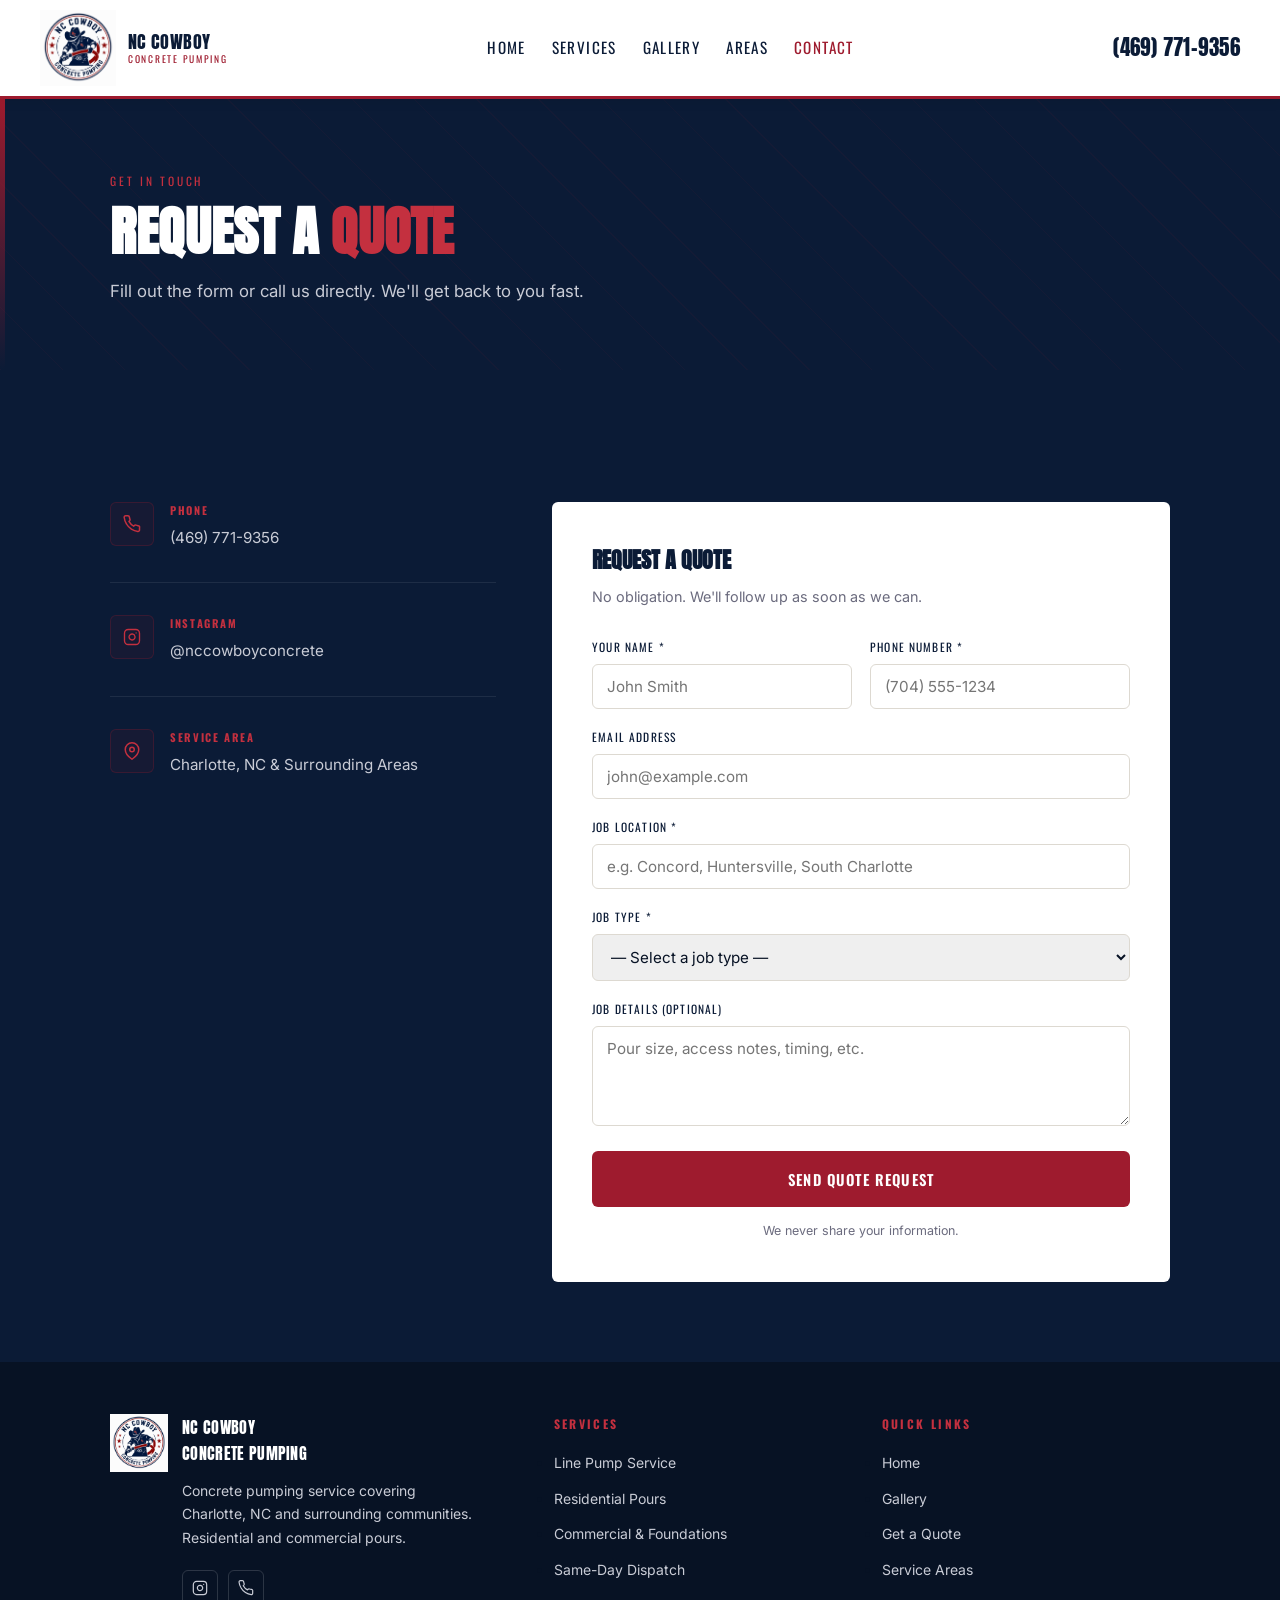
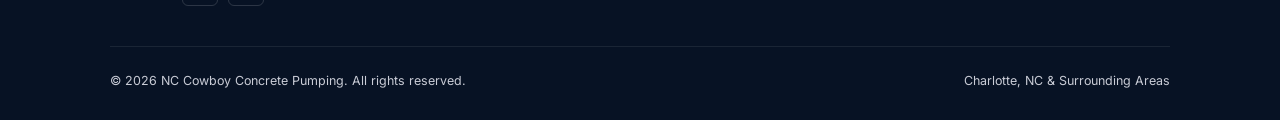
==== contact.html @ a2e32658 "Initial build: NC Cowboy Concrete Pumping site Homepage, services, gallery, contact, and thank-you p" ====
<!DOCTYPE html>
<html lang="en">
<head>
  <meta charset="UTF-8" />
  <meta name="viewport" content="width=device-width, initial-scale=1.0" />
  <title>Get a Quote | NC Cowboy Concrete Pumping</title>
  <meta name="description" content="Request a concrete pumping quote from NC Cowboy Concrete Pumping. Serving Charlotte, NC and surrounding areas. Call or fill out the form." />
  <link rel="preconnect" href="https://fonts.googleapis.com" />
  <link rel="preconnect" href="https://fonts.gstatic.com" crossorigin />
  <link href="https://fonts.googleapis.com/css2?family=Anton&family=Oswald:wght@500;600&family=Inter:wght@400;500;600&display=swap" rel="stylesheet" />
  <link rel="stylesheet" href="style.css" />
  <style>
    .contact-layout { display: grid; grid-template-columns: 1fr 1.6fr; gap: 56px; margin-top: 52px; align-items: start; }
    .contact-info { display: flex; flex-direction: column; gap: 28px; }
    .ci-row { display: flex; gap: 16px; align-items: flex-start; }
    .ci-icon {
      width: 44px; height: 44px;
      background: rgba(158,27,46,.08);
      border: 1px solid rgba(158,27,46,.25);
      border-radius: var(--radius);
      display: flex; align-items: center; justify-content: center;
      font-size: 1.1rem; flex-shrink: 0;
    }
    .ci-text strong { display: block; font-family: var(--f-label); font-size: .68rem; letter-spacing: .15em; text-transform: uppercase; color: var(--red-lt); margin-bottom: 4px; }
    .ci-text a, .ci-text span { font-size: .95rem; color: var(--gray-lt); }
    .ci-text a:hover { color: var(--red-lt); }
    .info-divider { border: none; border-top: 1px solid rgba(255,255,255,.08); margin: 4px 0; }

    .form-box { background: var(--white); border-radius: var(--radius); padding: 40px; }
    .form-box h2 { font-family: var(--f-head); font-size: 1.4rem; text-transform: uppercase; color: var(--navy); margin-bottom: 6px; }
    .form-sub { font-size: .9rem; color: var(--gray); margin-bottom: 28px; }
    .f-row { display: grid; grid-template-columns: 1fr 1fr; gap: 18px; }
    .f-group { margin-bottom: 18px; }
    .f-group label { display: block; font-family: var(--f-label); font-size: .72rem; letter-spacing: .1em; text-transform: uppercase; color: var(--navy); margin-bottom: 8px; }
    .f-group input, .f-group select, .f-group textarea {
      width: 100%; padding: 12px 14px; border: 1px solid #ddd9d1; border-radius: var(--radius);
      font-family: var(--f-sans); font-size: .95rem; color: var(--navy-dk); transition: var(--ease);
    }
    .f-group input:focus, .f-group select:focus, .f-group textarea:focus { outline: none; border-color: var(--red); }
    .f-group textarea { resize: vertical; min-height: 100px; }

    @media (max-width: 860px) { .contact-layout { grid-template-columns: 1fr; } .f-row { grid-template-columns: 1fr; } }
  </style>
</head>
<body>

<header class="site-header">
  <div class="header-inner">
    <a href="index.html" class="brand">
      <img src="logo.png" alt="NC Cowboy Concrete Pumping" class="brand-logo" />
      <span class="brand-text">NC Cowboy<span>Concrete Pumping</span></span>
    </a>
    <nav class="header-nav">
      <a href="index.html">Home</a>
      <a href="services.html">Services</a>
      <a href="gallery.html">Gallery</a>
      <a href="index.html#areas">Areas</a>
      <a href="contact.html" class="active">Contact</a>
    </nav>
    <a href="tel:4697719356" class="header-phone">(469) 771-9356</a>
    <button class="nav-toggle" aria-label="Toggle menu" aria-expanded="false"><span></span><span></span><span></span></button>
  </div>
</header>


<section class="page-hero">
  <div class="page-hero-stripe"></div>
  <div class="wrap page-hero-content">
    <span class="eyebrow">Get in Touch</span>
    <h1>Request a <span class="red" style="color:var(--red-lt);">Quote</span></h1>
    <p>Fill out the form or call us directly. We'll get back to you fast.</p>
  </div>
</section>


<section class="sec sec--navy">
  <div class="wrap">
    <div class="contact-layout">

      <div class="contact-info">
        <div class="ci-row">
          <div class="ci-icon">
            <svg width="18" height="18" viewBox="0 0 24 24" fill="none" stroke="var(--red-lt)" stroke-width="2" stroke-linecap="round" stroke-linejoin="round"><path d="M22 16.92v3a2 2 0 0 1-2.18 2 19.79 19.79 0 0 1-8.63-3.07A19.5 19.5 0 0 1 4.69 12 19.79 19.79 0 0 1 1.6 3.37 2 2 0 0 1 3.55 1h3a2 2 0 0 1 2 1.72c.127.96.361 1.903.7 2.81a2 2 0 0 1-.45 2.11L7.91 8.54a16 16 0 0 0 6.29 6.29l.91-.9a2 2 0 0 1 2.11-.45c.907.339 1.85.573 2.81.7A2 2 0 0 1 22 16.92z"/></svg>
          </div>
          <div class="ci-text">
            <strong>Phone</strong>
            <a href="tel:4697719356">(469) 771-9356</a>
          </div>
        </div>
        <hr class="info-divider" />
        <div class="ci-row">
          <div class="ci-icon">
            <svg width="18" height="18" viewBox="0 0 24 24" fill="none" stroke="var(--red-lt)" stroke-width="1.8" stroke-linecap="round" stroke-linejoin="round"><rect x="2" y="2" width="20" height="20" rx="5" ry="5"/><path d="M16 11.37A4 4 0 1 1 12.63 8 4 4 0 0 1 16 11.37z"/><line x1="17.5" y1="6.5" x2="17.51" y2="6.5"/></svg>
          </div>
          <div class="ci-text">
            <strong>Instagram</strong>
            <a href="https://www.instagram.com/nccowboyconcrete/" target="_blank">@nccowboyconcrete</a>
          </div>
        </div>
        <hr class="info-divider" />
        <div class="ci-row">
          <div class="ci-icon">
            <svg width="18" height="18" viewBox="0 0 24 24" fill="none" stroke="var(--red-lt)" stroke-width="2" stroke-linecap="round" stroke-linejoin="round"><path d="M21 10c0 7-9 13-9 13s-9-6-9-13a9 9 0 0 1 18 0z"/><circle cx="12" cy="10" r="3"/></svg>
          </div>
          <div class="ci-text">
            <strong>Service Area</strong>
            <span>Charlotte, NC &amp; Surrounding Areas</span>
          </div>
        </div>
      </div>

      <div class="form-box">
        <h2>Request a Quote</h2>
        <p class="form-sub">No obligation. We'll follow up as soon as we can.</p>

        <form id="quote-form" action="YOUR_FORMSPREE_URL" method="POST">
          <input type="hidden" name="_subject" value="New Quote Request — NC Cowboy Concrete Pumping" />
          <input type="hidden" name="_next" value="thank-you.html" />
          <input type="text" name="_gotcha" style="display:none" />

          <div class="f-row">
            <div class="f-group">
              <label for="name">Your Name *</label>
              <input type="text" id="name" name="name" placeholder="John Smith" required />
            </div>
            <div class="f-group">
              <label for="phone">Phone Number *</label>
              <input type="tel" id="phone" name="phone" placeholder="(704) 555-1234" required />
            </div>
          </div>

          <div class="f-group">
            <label for="email">Email Address</label>
            <input type="email" id="email" name="email" placeholder="john@example.com" />
          </div>

          <div class="f-group">
            <label for="city">Job Location *</label>
            <input type="text" id="city" name="city" placeholder="e.g. Concord, Huntersville, South Charlotte" required />
          </div>

          <div class="f-group">
            <label for="service">Job Type *</label>
            <select id="service" name="service" required>
              <option value="">— Select a job type —</option>
              <option>Residential Pour</option>
              <option>Commercial Pour</option>
              <option>Foundation / Footings</option>
              <option>Same-Day / Urgent</option>
              <option>Not sure — need advice</option>
            </select>
          </div>

          <div class="f-group">
            <label for="message">Job Details (optional)</label>
            <textarea id="message" name="message" placeholder="Pour size, access notes, timing, etc."></textarea>
          </div>

          <button type="submit" class="btn btn-red" style="width:100%;justify-content:center;">Send Quote Request</button>
          <p style="font-size:.78rem;color:var(--gray);margin-top:14px;text-align:center;">We never share your information.</p>
        </form>
      </div>

    </div>
  </div>
</section>


<footer class="site-footer">
  <div class="wrap">
    <div class="footer-inner">
      <div class="footer-brand">
        <img src="logo.png" alt="NC Cowboy Concrete Pumping" />
        <div>
          <div class="footer-brand-text">NC Cowboy<br>Concrete Pumping</div>
          <p>Concrete pumping service covering Charlotte, NC and surrounding communities. Residential and commercial pours.</p>
          <div class="footer-social">
            <a href="https://www.instagram.com/nccowboyconcrete/" target="_blank" title="Instagram">
              <svg width="16" height="16" viewBox="0 0 24 24" fill="none" stroke="currentColor" stroke-width="1.8" stroke-linecap="round" stroke-linejoin="round"><rect x="2" y="2" width="20" height="20" rx="5" ry="5"/><path d="M16 11.37A4 4 0 1 1 12.63 8 4 4 0 0 1 16 11.37z"/><line x1="17.5" y1="6.5" x2="17.51" y2="6.5"/></svg>
            </a>
            <a href="tel:4697719356" title="Call Us">
              <svg width="16" height="16" viewBox="0 0 24 24" fill="none" stroke="currentColor" stroke-width="1.8" stroke-linecap="round" stroke-linejoin="round"><path d="M22 16.92v3a2 2 0 0 1-2.18 2 19.79 19.79 0 0 1-8.63-3.07A19.5 19.5 0 0 1 4.69 12 19.79 19.79 0 0 1 1.6 3.37 2 2 0 0 1 3.55 1h3a2 2 0 0 1 2 1.72c.127.96.361 1.903.7 2.81a2 2 0 0 1-.45 2.11L7.91 8.54a16 16 0 0 0 6.29 6.29l.91-.9a2 2 0 0 1 2.11-.45c.907.339 1.85.573 2.81.7A2 2 0 0 1 22 16.92z"/></svg>
            </a>
          </div>
        </div>
      </div>
      <div class="footer-col">
        <h4>Services</h4>
        <ul>
          <li><a href="services.html#line-pump">Line Pump Service</a></li>
          <li><a href="services.html#residential">Residential Pours</a></li>
          <li><a href="services.html#commercial">Commercial &amp; Foundations</a></li>
          <li><a href="services.html#dispatch">Same-Day Dispatch</a></li>
        </ul>
      </div>
      <div class="footer-col">
        <h4>Quick Links</h4>
        <ul>
          <li><a href="index.html">Home</a></li>
          <li><a href="gallery.html">Gallery</a></li>
          <li><a href="contact.html">Get a Quote</a></li>
          <li><a href="index.html#areas">Service Areas</a></li>
        </ul>
      </div>
    </div>
    <div class="footer-bottom">
      <span>&copy; 2026 NC Cowboy Concrete Pumping. All rights reserved.</span>
      <span>Charlotte, NC &amp; Surrounding Areas</span>
    </div>
  </div>
</footer>

<a href="tel:4697719356" class="btn btn-red float-call">Call for a Quote</a>

<script src="script.js"></script>
</body>
</html>
---- style.css ----
/* ── Tokens ── */
:root {
  --navy:    #0B1B36;
  --navy-dk: #071224;
  --navy-lt: #16294F;
  --red:     #9E1B2E;
  --red-lt:  #C4303F;
  --gray:    #6b6b7e;
  --gray-lt: #c9ccd6;
  --off:     #f6f5f2;
  --white:   #ffffff;
  --radius:  6px;
  --ease:    all .25s ease;

  --f-head:  'Anton', 'Oswald', 'Arial Narrow', sans-serif;
  --f-sans:  'Inter', system-ui, sans-serif;
  --f-label: 'Oswald', 'Arial Narrow', sans-serif;
}

/* ── Reset ── */
*, *::before, *::after { box-sizing: border-box; margin: 0; padding: 0; }
html { scroll-behavior: smooth; }
body { font-family: var(--f-sans); color: var(--navy-dk); background: var(--white); line-height: 1.65; overflow-x: hidden; }
img { max-width: 100%; display: block; }
a { color: inherit; text-decoration: none; }

/* ── Shared ── */
.wrap { max-width: 1100px; margin: 0 auto; padding: 0 20px; }
.sec  { padding: 80px 0; }
.sec--navy { background: var(--navy); color: var(--white); }
.sec--dark { background: var(--navy-dk); color: var(--white); }
.sec--off  { background: var(--off); }

.eyebrow {
  display: block;
  font-family: var(--f-label);
  font-size: .72rem;
  letter-spacing: .24em;
  text-transform: uppercase;
  color: var(--red-lt);
  margin-bottom: 12px;
}
.eyebrow--dark { color: var(--red); }

.sec-title {
  font-family: var(--f-head);
  font-size: clamp(2rem, 4.4vw, 3rem);
  line-height: 1.1;
  letter-spacing: .01em;
  text-transform: uppercase;
  margin-bottom: 16px;
}
.sec-sub {
  font-size: 1rem;
  color: var(--gray);
  max-width: 560px;
  line-height: 1.75;
}
.sec-sub--lt { color: var(--gray-lt); }

.rule {
  width: 50px; height: 4px;
  background: var(--red);
  margin-bottom: 28px;
}

.btn {
  display: inline-flex;
  align-items: center;
  gap: 8px;
  padding: 15px 30px;
  border-radius: var(--radius);
  font-family: var(--f-label);
  font-size: .92rem;
  letter-spacing: .08em;
  text-transform: uppercase;
  font-weight: 600;
  border: 2px solid transparent;
  cursor: pointer;
  transition: var(--ease);
}
.btn-red   { background: var(--red); color: var(--white); }
.btn-red:hover { background: var(--red-lt); transform: translateY(-1px); }
.btn-navy  { background: var(--navy); color: var(--white); }
.btn-navy:hover { background: var(--navy-dk); }
.btn-ghost { background: transparent; color: var(--white); border-color: rgba(255,255,255,.5); }
.btn-ghost:hover { background: var(--white); color: var(--navy); }
.btn-outline-navy { background: transparent; color: var(--navy); border: 2px solid rgba(11,27,54,.35); }
.btn-outline-navy:hover { background: var(--navy); color: var(--white); }
.red { color: var(--red); }

/* ── Header ── */
.site-header {
  position: sticky; top: 0; z-index: 900;
  background: var(--white);
  border-bottom: 3px solid var(--red);
  box-shadow: 0 2px 12px rgba(0,0,0,.08);
}
.header-inner {
  display: flex;
  align-items: center;
  justify-content: space-between;
  padding: 10px 40px;
  max-width: 1400px;
  margin: 0 auto;
  width: 100%;
  gap: 16px;
}
.brand { display: flex; align-items: center; }
.brand-logo { width: 76px; height: auto; display: block; }
.brand-text {
  font-family: var(--f-head);
  font-size: 1.15rem;
  letter-spacing: .02em;
  text-transform: uppercase;
  color: var(--navy);
  margin-left: 12px;
  line-height: 1.15;
}
.brand-text span { display: block; font-family: var(--f-label); font-size: .6rem; letter-spacing: .18em; color: var(--red); margin-top: 2px; }
.header-phone {
  font-family: var(--f-head);
  font-size: 1.3rem;
  color: var(--navy);
  letter-spacing: .02em;
  white-space: nowrap;
  transition: var(--ease);
}
.header-phone:hover { color: var(--red); }
.header-nav { display: flex; align-items: center; gap: 26px; }
.header-nav a {
  font-family: var(--f-label);
  font-size: .95rem;
  letter-spacing: .09em;
  text-transform: uppercase;
  color: var(--navy);
  transition: var(--ease);
}
.header-nav a:hover,
.header-nav a.active { color: var(--red); }

/* Mobile nav toggle */
.nav-toggle {
  display: none;
  flex-direction: column;
  justify-content: center;
  gap: 5px;
  width: 34px; height: 34px;
  background: none;
  border: none;
  cursor: pointer;
  padding: 0;
  flex-shrink: 0;
}
.nav-toggle span { display: block; width: 100%; height: 3px; background: var(--navy); transition: var(--ease); }
.site-header.nav-open .nav-toggle span:nth-child(1) { transform: translateY(8px) rotate(45deg); }
.site-header.nav-open .nav-toggle span:nth-child(2) { opacity: 0; }
.site-header.nav-open .nav-toggle span:nth-child(3) { transform: translateY(-8px) rotate(-45deg); }

@media (max-width: 900px) {
  .header-nav { display: none; }
  .nav-toggle { display: flex; }
  .header-nav {
    display: flex;
    flex-direction: column;
    align-items: stretch;
    gap: 0;
    position: absolute;
    top: 100%;
    left: 0;
    right: 0;
    background: var(--white);
    border-bottom: 3px solid var(--red);
    box-shadow: 0 8px 20px rgba(0,0,0,.12);
    max-height: 0;
    overflow: hidden;
    transition: max-height .3s ease;
  }
  .site-header.nav-open .header-nav { max-height: 400px; }
  .header-nav a { padding: 16px 24px; border-top: 1px solid rgba(0,0,0,.06); }
}

/* ── Page Hero (sub-pages) ── */
.page-hero {
  background: var(--navy);
  padding: 72px 0 64px;
  position: relative;
  overflow: hidden;
}
.page-hero::before {
  content: '';
  position: absolute; inset: 0;
  background: repeating-linear-gradient(45deg, rgba(158,27,46,.06) 0, rgba(158,27,46,.06) 1px, transparent 1px, transparent 44px);
}
.page-hero-stripe {
  position: absolute;
  top: 0; left: 0;
  width: 5px; height: 100%;
  background: linear-gradient(to bottom, var(--red), transparent);
}
.page-hero-content { position: relative; z-index: 1; }
.page-hero h1 {
  font-family: var(--f-head);
  font-size: clamp(2.1rem, 5vw, 3.4rem);
  text-transform: uppercase;
  color: var(--white);
  line-height: 1.08;
  margin-bottom: 16px;
}
.page-hero p {
  font-size: 1.05rem;
  color: var(--gray-lt);
  max-width: 520px;
  line-height: 1.75;
}

/* ── Footer ── */
.site-footer {
  background: var(--navy-dk);
  padding: 52px 0 28px;
}
.footer-inner {
  display: grid;
  grid-template-columns: 1.4fr 1fr 1fr;
  gap: 40px;
  padding-bottom: 40px;
  border-bottom: 1px solid rgba(255,255,255,.08);
}
.footer-brand { display: flex; gap: 14px; align-items: flex-start; }
.footer-brand img { width: 58px; height: auto; }
.footer-brand-text { font-family: var(--f-head); font-size: 1rem; letter-spacing: .02em; text-transform: uppercase; color: var(--white); }
.footer-brand p {
  font-size: .875rem;
  color: var(--gray-lt);
  line-height: 1.7;
  margin: 12px 0 20px;
  max-width: 300px;
}
.footer-social { display: flex; gap: 10px; }
.footer-social a {
  width: 36px; height: 36px;
  border-radius: var(--radius);
  border: 1px solid rgba(255,255,255,.15);
  display: flex; align-items: center; justify-content: center;
  font-size: .9rem; color: var(--gray-lt);
  transition: var(--ease);
}
.footer-social a:hover { background: var(--red); color: var(--white); border-color: var(--red); }
.footer-col h4 {
  font-family: var(--f-label);
  font-size: .74rem;
  letter-spacing: .2em;
  text-transform: uppercase;
  color: var(--red-lt);
  margin-bottom: 16px;
}
.footer-col ul { display: flex; flex-direction: column; gap: 9px; }
.footer-col ul li a { font-size: .875rem; color: var(--gray-lt); transition: var(--ease); }
.footer-col ul li a:hover { color: var(--red-lt); }
.footer-bottom {
  padding-top: 24px;
  display: flex;
  justify-content: space-between;
  align-items: center;
  flex-wrap: wrap;
  gap: 12px;
  font-size: .78rem;
  color: var(--gray-lt);
}

/* ── Floating call button — mobile only ── */
.float-call {
  display: none;
  position: fixed;
  bottom: 20px;
  left: 50%;
  transform: translateX(-50%);
  z-index: 800;
  white-space: nowrap;
  box-shadow: 0 6px 28px rgba(158,27,46,.5);
  border-radius: 100px;
  padding: 15px 32px;
}

/* ── Trust bar ── */
.trust-bar { background: var(--white); border-bottom: 1px solid #e8e6e0; padding: 28px 0; }
.trust-bar-inner { display: flex; gap: 0; justify-content: space-between; flex-wrap: wrap; }
.trust-point { display: flex; align-items: center; gap: 12px; padding: 8px 20px; flex: 1; min-width: 180px; }
.trust-point + .trust-point { border-left: 1px solid #e8e6e0; }
.trust-icon {
  width: 38px; height: 38px;
  background: rgba(158,27,46,.08);
  border: 1px solid rgba(158,27,46,.25);
  border-radius: var(--radius);
  display: flex; align-items: center; justify-content: center;
  flex-shrink: 0;
}
.trust-text strong { display: block; font-family: var(--f-label); font-size: .78rem; letter-spacing: .1em; text-transform: uppercase; color: var(--navy); }
.trust-text span { font-size: .78rem; color: var(--gray); }

/* ── Cards / detail split (reused pattern) ── */
.detail-split { display: grid; grid-template-columns: 1fr 1fr; gap: 48px; align-items: center; }
.detail-media { border-radius: var(--radius); overflow: hidden; border: 1px solid #e5e3de; aspect-ratio: 4/3; position: relative; }
.detail-media img { width: 100%; height: 100%; object-fit: cover; display: block; }
.detail-ph { width: 100%; height: 100%; background: linear-gradient(135deg, #14274d 0%, #071224 100%); display: flex; align-items: center; justify-content: center; }
.detail-ph span { font-family: var(--f-label); font-size: .7rem; letter-spacing: .18em; text-transform: uppercase; color: var(--red-lt); }
.detail-media-example {
  position: absolute; top: 12px; right: 12px;
  background: rgba(0,0,0,.6); color: var(--red-lt);
  font-family: var(--f-label); font-size: .62rem; letter-spacing: .1em; text-transform: uppercase;
  padding: 5px 10px; border-radius: 4px; border: 1px solid rgba(158,27,46,.4);
}
.detail-copy h2 { font-family: var(--f-head); font-size: clamp(1.5rem, 3vw, 2.1rem); text-transform: uppercase; margin-bottom: 14px; }
.detail-copy p { color: var(--gray); font-size: 1rem; line-height: 1.8; margin-bottom: 16px; }
.feature-list { list-style: none; display: flex; flex-direction: column; gap: 10px; margin: 20px 0 28px; }
.feature-list li { display: flex; align-items: flex-start; gap: 10px; font-size: .95rem; color: var(--gray); }
.feature-list li::before { content: ''; width: 7px; height: 7px; background: var(--red); flex-shrink: 0; margin-top: 8px; }

/* ── Service cards grid ── */
.svc-grid { display: grid; grid-template-columns: repeat(3, 1fr); gap: 24px; margin-top: 44px; }
.svc-card {
  background: var(--white);
  border: 1px solid #e5e3de;
  border-radius: var(--radius);
  overflow: hidden;
  transition: var(--ease);
  display: flex;
  flex-direction: column;
}
.svc-card:hover { box-shadow: 0 14px 40px rgba(0,0,0,.12); transform: translateY(-3px); }
.svc-card-img { width: 100%; aspect-ratio: 16/10; overflow: hidden; position: relative; background: var(--navy-dk); }
.svc-card-img img { width: 100%; height: 100%; object-fit: cover; display: block; transition: transform .4s ease; }
.svc-card:hover .svc-card-img img { transform: scale(1.05); }
.svc-card-body { padding: 22px 24px 26px; flex: 1; display: flex; flex-direction: column; }
.svc-card-body h3 { font-family: var(--f-head); font-size: 1.15rem; text-transform: uppercase; margin-bottom: 8px; }
.svc-card-body p { font-size: .9rem; color: var(--gray); line-height: 1.7; }

/* ── Area chips ── */
.area-chips { display: flex; flex-wrap: wrap; gap: 10px; margin-top: 24px; }
.chip { padding: 9px 18px; border-radius: 100px; border: 1px solid #e5e3de; background: var(--white); font-size: .85rem; color: var(--navy); font-family: var(--f-label); letter-spacing: .03em; }

/* ── FAQ ── */
.faq-list { display: flex; flex-direction: column; gap: 2px; margin-top: 8px; }
.faq-list details { border-bottom: 1px solid #e5e3de; padding: 18px 0; }
.faq-list summary {
  font-family: var(--f-label); font-size: .95rem; letter-spacing: .02em; color: var(--navy);
  cursor: pointer; list-style: none; display: flex; justify-content: space-between; align-items: center; gap: 16px;
}
.faq-list summary::-webkit-details-marker { display: none; }
.faq-list summary::after { content: '+'; font-size: 1.3rem; color: var(--red); flex-shrink: 0; transition: var(--ease); }
.faq-list details[open] summary::after { content: '\2212'; }
.faq-list details p { color: var(--gray); font-size: .92rem; line-height: 1.75; margin-top: 12px; }

/* ── CTA band ── */
.cta-band { background: var(--red); padding: 56px 0; text-align: center; }
.cta-band h2 { font-family: var(--f-head); font-size: clamp(1.7rem, 3.5vw, 2.3rem); text-transform: uppercase; color: var(--white); margin-bottom: 10px; }
.cta-band p { color: rgba(255,255,255,.85); margin-bottom: 28px; font-size: 1rem; }

@media (max-width: 860px) {
  .detail-split { grid-template-columns: 1fr; }
  .svc-grid { grid-template-columns: 1fr 1fr; }
}
@media (max-width: 640px) {
  .sec { padding: 56px 0; }
  .svc-grid { grid-template-columns: 1fr; }
  .footer-inner { grid-template-columns: 1fr; }
  .footer-bottom { flex-direction: column; text-align: center; }
  .float-call { display: inline-flex; align-items: center; gap: 8px; }
  .brand-text { display: none; }
}
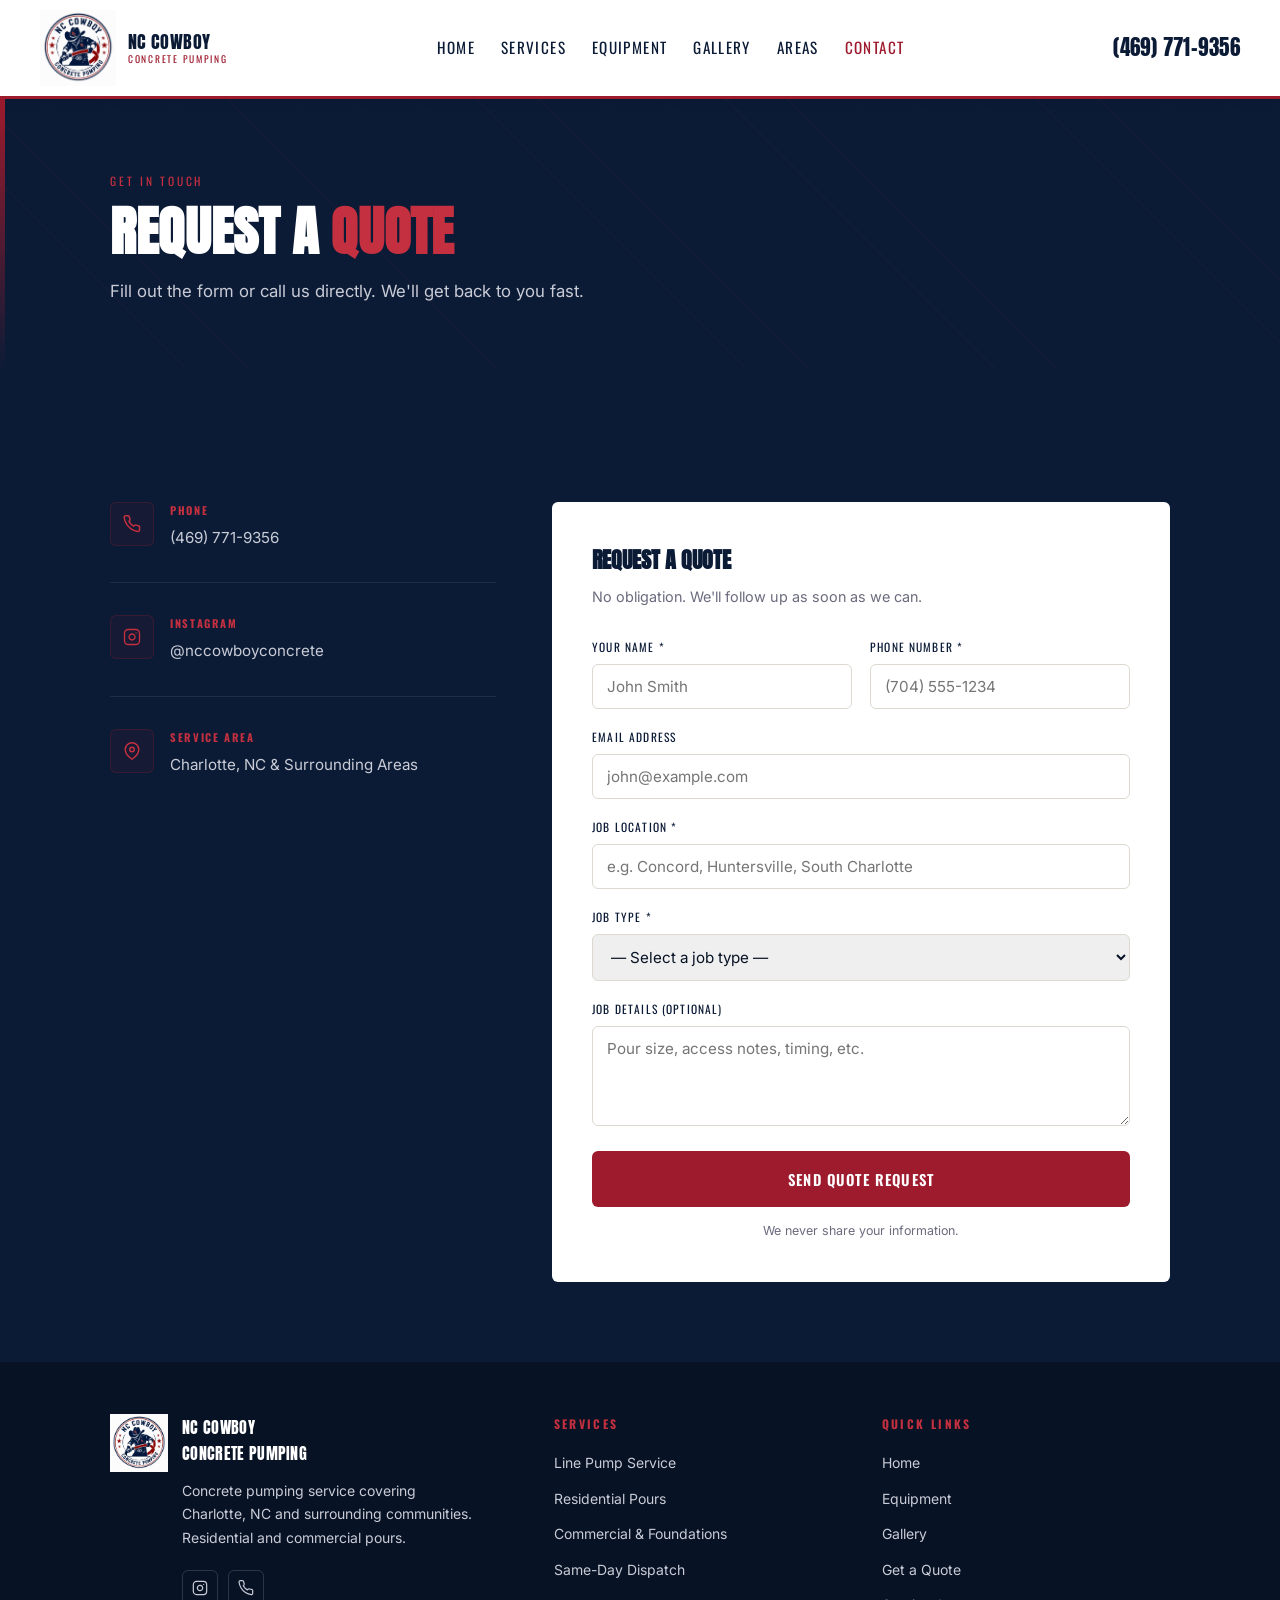
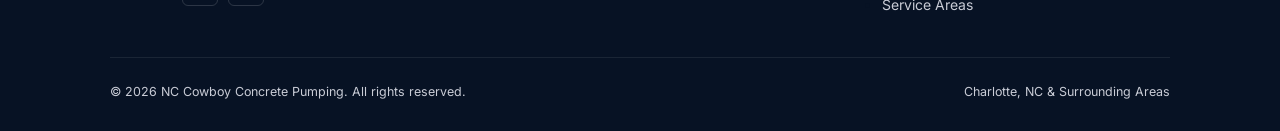
==== commit 524db730: "Move equipment viewer to its own Equipment page Pulls the drag-to-tilt pump viewer off the homepage " ====
--- a/contact.html
+++ b/contact.html
@@ -53,6 +53,7 @@
     <nav class="header-nav">
       <a href="index.html">Home</a>
       <a href="services.html">Services</a>
+      <a href="equipment.html">Equipment</a>
       <a href="gallery.html">Gallery</a>
       <a href="index.html#areas">Areas</a>
       <a href="contact.html" class="active">Contact</a>
@@ -197,6 +198,7 @@
         <h4>Quick Links</h4>
         <ul>
           <li><a href="index.html">Home</a></li>
+          <li><a href="equipment.html">Equipment</a></li>
           <li><a href="gallery.html">Gallery</a></li>
           <li><a href="contact.html">Get a Quote</a></li>
           <li><a href="index.html#areas">Service Areas</a></li>
--- a/style.css
+++ b/style.css
@@ -368,3 +368,40 @@
   .float-call { display: inline-flex; align-items: center; gap: 8px; }
   .brand-text { display: none; }
 }
+
+/* ── 360 / interactive equipment viewer ── */
+.spin-viewer {
+  position: relative;
+  max-width: 760px;
+  margin: 44px auto 0;
+  background: var(--navy-dk);
+  border-radius: var(--radius);
+  overflow: hidden;
+  border: 1px solid rgba(158,27,46,.25);
+  aspect-ratio: 4/3;
+  cursor: grab;
+  user-select: none;
+  touch-action: pan-y;
+  perspective: 1400px;
+}
+.spin-viewer:active { cursor: grabbing; }
+.spin-img { width: 100%; height: 100%; object-fit: cover; display: block; pointer-events: none; transform-origin: center; will-change: transform; }
+.spin-badge {
+  position: absolute; top: 12px; right: 12px; z-index: 3;
+  background: rgba(0,0,0,.6); color: var(--red-lt);
+  font-family: var(--f-label); font-size: .62rem; letter-spacing: .12em; text-transform: uppercase;
+  padding: 5px 11px; border-radius: 4px; border: 1px solid rgba(158,27,46,.4);
+}
+.spin-hint {
+  position: absolute; inset: 0; z-index: 2;
+  display: flex; flex-direction: column; align-items: center; justify-content: center; gap: 10px;
+  color: #fff; font-family: var(--f-label); letter-spacing: .14em; text-transform: uppercase; font-size: .82rem;
+  background: rgba(7,18,36,.3); transition: opacity .35s ease; pointer-events: none;
+}
+.spin-viewer.spun .spin-hint { opacity: 0; }
+.spin-note { font-size: .8rem; color: var(--gray); margin-top: 14px; text-align: center; }
+.equipment-specs { display: grid; grid-template-columns: repeat(3, 1fr); gap: 20px; margin-top: 40px; max-width: 760px; margin-left: auto; margin-right: auto; }
+.spec-item { text-align: center; padding: 18px; border: 1px solid #e5e3de; border-radius: var(--radius); background: var(--white); }
+.spec-item strong { display: block; font-family: var(--f-label); font-size: .68rem; letter-spacing: .12em; text-transform: uppercase; color: var(--red); margin-bottom: 6px; }
+.spec-item span { font-size: .95rem; color: var(--navy); }
+@media (max-width: 640px) { .equipment-specs { grid-template-columns: 1fr; } }
